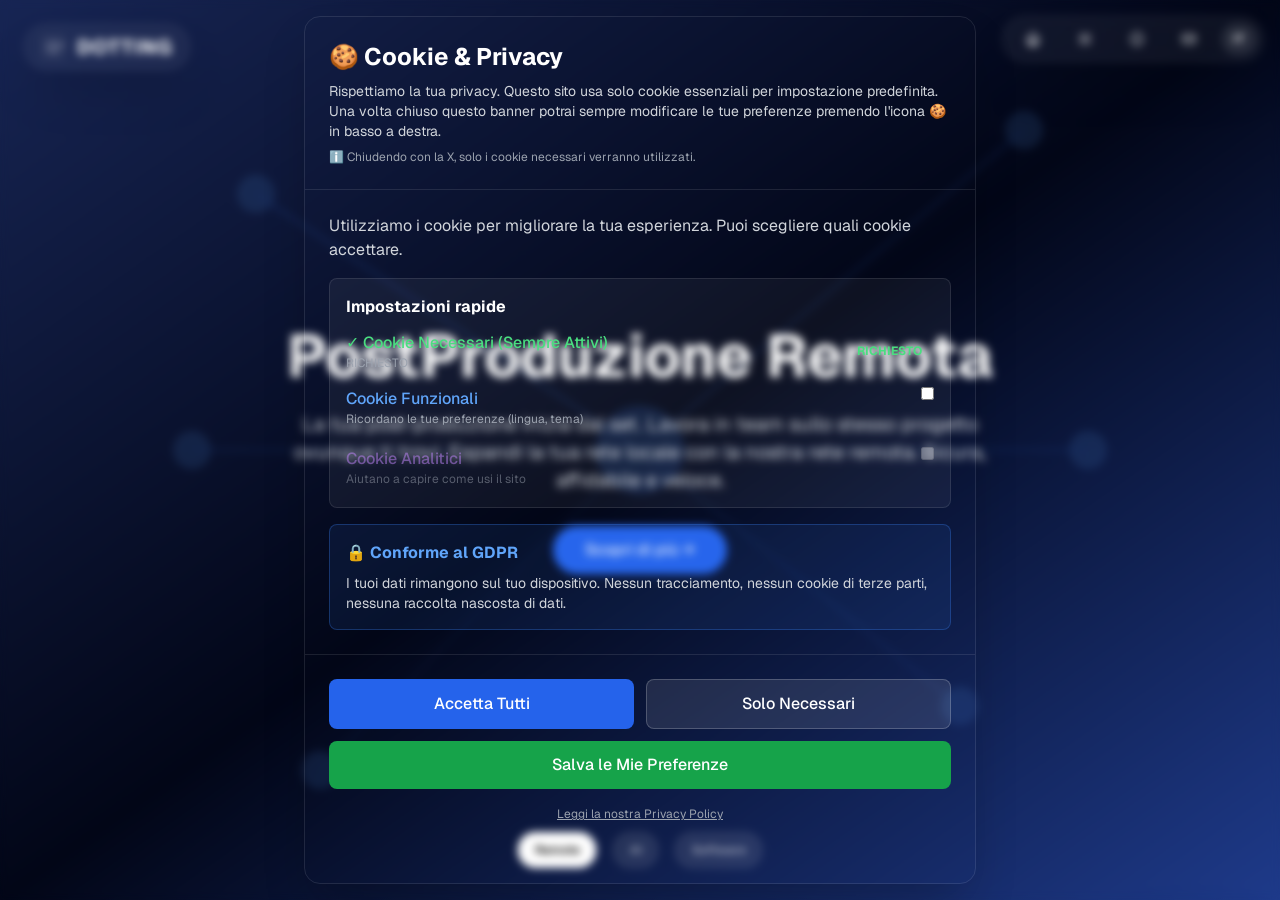
==== index.html @ 2cedf4ae "Static site: dotting.cloud converted from Next.js to plain HTML/CSS/JS Zero attack surface - no Node" ====
<!DOCTYPE html>
<html lang="it">
<head>
  <meta charset="UTF-8">
  <meta name="viewport" content="width=device-width, initial-scale=1.0">
  <title>Dotting - Post-Production</title>
  <meta name="description" content="Dotting - Remote Post-Production Infrastructure, AI Integration, Custom Broadcast Software">
  <link rel="icon" href="images/logo.png" type="image/png">
  <link rel="apple-touch-icon" href="images/logo.png">
  <link rel="stylesheet" href="css/tailwind.min.css">
  <link rel="preconnect" href="https://fonts.googleapis.com">
  <link rel="preconnect" href="https://fonts.gstatic.com" crossorigin>
  <link href="https://fonts.googleapis.com/css2?family=Geist:wght@300;400;500;600;700;800&family=Geist+Mono:wght@400;500;600&display=swap" rel="stylesheet">
  <link rel="stylesheet" href="css/style.css">
</head>
<body class="antialiased bg-black text-white overflow-hidden">

  <!-- Logo -->
  <a href="index.html" class="fixed top-7 left-4 md:top-6 md:left-6 z-50">
    <div class="flex items-center gap-3 md:bg-white/5 md:backdrop-blur-xl md:rounded-full md:px-4 md:py-2 md:border md:border-white/10 md:shadow-2xl md:hover:bg-white/10 transition-all duration-300">
      <img src="images/logo.png" alt="Dotting Logo" width="24" height="24" class="w-6 h-6 object-contain">
      <span class="text-white font-bold text-lg md:text-xl tracking-wider hidden md:inline">DOTTING</span>
    </div>
  </a>

  <!-- Desktop Navigation -->
  <nav class="hidden md:block fixed top-4 right-4 z-50">
    <div class="flex items-center gap-1 bg-white/5 backdrop-blur-xl rounded-full p-1.5 border border-white/10 shadow-2xl">
      <a href="index.html" data-nav="/" class="px-4 py-2 rounded-full transition-all duration-300 text-white/80 hover:bg-white/10 hover:text-white">
        <svg class="w-4 h-4" fill="none" stroke="currentColor" viewBox="0 0 24 24"><path stroke-linecap="round" stroke-linejoin="round" stroke-width="2" d="M3 12l2-2m0 0l7-7 7 7M5 10v10a1 1 0 001 1h3m10-11l2 2m-2-2v10a1 1 0 01-1 1h-3m-6 0a1 1 0 001-1v-4a1 1 0 011-1h2a1 1 0 011 1v4a1 1 0 001 1m-6 0h6"/></svg>
      </a>
      <button id="services-btn" class="px-4 py-2 rounded-full text-white/80 hover:bg-white/10 hover:text-white transition-all duration-300">
        <svg class="w-4 h-4" fill="none" stroke="currentColor" viewBox="0 0 24 24"><path stroke-linecap="round" stroke-linejoin="round" stroke-width="2" d="M4 6h16M4 12h16M4 18h16"/></svg>
      </button>
      <a href="about.html" data-nav="/about" class="px-4 py-2 rounded-full transition-all duration-300 text-white/80 hover:bg-white/10 hover:text-white">
        <svg class="w-4 h-4" fill="none" stroke="currentColor" viewBox="0 0 24 24"><path stroke-linecap="round" stroke-linejoin="round" stroke-width="2" d="M13 16h-1v-4h-1m1-4h.01M21 12a9 9 0 11-18 0 9 9 0 0118 0z"/></svg>
      </a>
      <a href="contact.html" data-nav="/contact" class="px-4 py-2 rounded-full transition-all duration-300 text-white/80 hover:bg-white/10 hover:text-white">
        <svg class="w-4 h-4" fill="none" stroke="currentColor" viewBox="0 0 24 24"><path stroke-linecap="round" stroke-linejoin="round" stroke-width="2" d="M3 8l7.89 5.26a2 2 0 002.22 0L21 8M5 19h14a2 2 0 002-2V7a2 2 0 00-2-2H5a2 2 0 00-2 2v10a2 2 0 002 2z"/></svg>
      </a>
      <div class="relative lang-wrapper">
        <button class="lang-toggle lang-current px-3 py-2 rounded-full bg-white/10 text-white/90 hover:bg-white/20 transition-all duration-300 text-xs font-bold tracking-wider ml-1">IT</button>
        <div class="lang-dropdown hidden absolute right-0 mt-2 bg-white/10 backdrop-blur-xl rounded-lg border border-white/20 shadow-2xl overflow-hidden z-50 min-w-[140px]">
          <button class="lang-option block w-full px-4 py-2 text-left text-white hover:bg-white/20 transition-all" data-lang="it">🇮🇹 IT</button>
          <button class="lang-option block w-full px-4 py-2 text-left text-white hover:bg-white/20 transition-all" data-lang="en">🇬🇧 EN</button>
          <button class="lang-option block w-full px-4 py-2 text-left text-white hover:bg-white/20 transition-all" data-lang="es">🇪🇸 ES</button>
        </div>
      </div>
    </div>
  </nav>

  <!-- Mobile Navigation -->
  <nav class="md:hidden fixed top-4 right-4 z-50">
    <div class="flex items-center gap-1 bg-white/5 backdrop-blur-xl rounded-full p-1 border border-white/10 shadow-2xl">
      <a href="index.html" data-nav="/" class="p-3 rounded-full transition-all duration-300 text-white/80">
        <svg class="w-4 h-4" fill="none" stroke="currentColor" viewBox="0 0 24 24"><path stroke-linecap="round" stroke-linejoin="round" stroke-width="2" d="M3 12l2-2m0 0l7-7 7 7M5 10v10a1 1 0 001 1h3m10-11l2 2m-2-2v10a1 1 0 01-1 1h-3m-6 0a1 1 0 001-1v-4a1 1 0 011-1h2a1 1 0 011 1v4a1 1 0 001 1m-6 0h6"/></svg>
      </a>
      <button id="mobile-menu-btn" class="p-3 rounded-full text-white/80 transition-all duration-300">
        <svg class="w-4 h-4" fill="none" stroke="currentColor" viewBox="0 0 24 24"><path stroke-linecap="round" stroke-linejoin="round" stroke-width="2" d="M4 6h16M4 12h16M4 18h16"/></svg>
      </button>
      <a href="about.html" data-nav="/about" class="p-3 rounded-full transition-all duration-300 text-white/80">
        <svg class="w-4 h-4" fill="none" stroke="currentColor" viewBox="0 0 24 24"><path stroke-linecap="round" stroke-linejoin="round" stroke-width="2" d="M13 16h-1v-4h-1m1-4h.01M21 12a9 9 0 11-18 0 9 9 0 0118 0z"/></svg>
      </a>
      <a href="contact.html" data-nav="/contact" class="p-3 rounded-full transition-all duration-300 text-white/80">
        <svg class="w-4 h-4" fill="none" stroke="currentColor" viewBox="0 0 24 24"><path stroke-linecap="round" stroke-linejoin="round" stroke-width="2" d="M3 8l7.89 5.26a2 2 0 002.22 0L21 8M5 19h14a2 2 0 002-2V7a2 2 0 00-2-2H5a2 2 0 00-2 2v10a2 2 0 002 2z"/></svg>
      </a>
      <div class="relative lang-wrapper">
        <button class="lang-toggle lang-current px-2 py-1.5 rounded-full bg-white/10 text-white/90 hover:bg-white/20 transition-all duration-300 text-xs font-bold tracking-wider">IT</button>
        <div class="lang-dropdown hidden absolute right-0 mt-2 bg-white/10 backdrop-blur-xl rounded-lg border border-white/20 shadow-2xl overflow-hidden z-50 min-w-[100px]">
          <button class="lang-option block w-full px-3 py-2 text-left text-white hover:bg-white/20 transition-all text-xs" data-lang="it">🇮🇹 IT</button>
          <button class="lang-option block w-full px-3 py-2 text-left text-white hover:bg-white/20 transition-all text-xs" data-lang="en">🇬🇧 EN</button>
          <button class="lang-option block w-full px-3 py-2 text-left text-white hover:bg-white/20 transition-all text-xs" data-lang="es">🇪🇸 ES</button>
        </div>
      </div>
    </div>
  </nav>

  <!-- Services Dropdown (Desktop) -->
  <div id="services-dropdown" class="hidden fixed top-16 right-4 bg-white/5 backdrop-blur-xl rounded-2xl p-2 border border-white/10 shadow-2xl z-40 animate-slide-down">
    <div class="flex flex-col gap-1 min-w-[240px]">
      <a href="remote-infrastructure.html" class="flex items-center gap-3 px-4 py-3 rounded-xl text-white/80 hover:bg-blue-500/20 hover:text-white transition-all border border-transparent hover:border-blue-500/30">
        <span class="text-sm font-medium">Remote Infrastructure</span>
      </a>
      <a href="ai-integration.html" class="flex items-center gap-3 px-4 py-3 rounded-xl text-white/80 hover:bg-purple-500/20 hover:text-white transition-all border border-transparent hover:border-purple-500/30">
        <span class="text-sm font-medium">AI Integration</span>
      </a>
      <a href="custom-software.html" class="flex items-center gap-3 px-4 py-3 rounded-xl text-white/80 hover:bg-green-500/20 hover:text-white transition-all border border-transparent hover:border-green-500/30">
        <span class="text-sm font-medium">Custom Software</span>
      </a>
    </div>
  </div>

  <!-- Mobile Full Screen Menu -->
  <div id="mobile-menu" class="hidden md:hidden fixed inset-0 bg-black/95 backdrop-blur-xl z-40 animate-fade-in">
    <div class="flex flex-col items-center justify-center h-full gap-6 p-8">
      <a href="remote-infrastructure.html" class="flex items-center gap-4 px-6 py-4 rounded-2xl text-white bg-blue-500/10 border border-blue-500/30 w-full max-w-sm">
        <span class="text-lg font-medium">Remote Infrastructure</span>
      </a>
      <a href="ai-integration.html" class="flex items-center gap-4 px-6 py-4 rounded-2xl text-white bg-purple-500/10 border border-purple-500/30 w-full max-w-sm">
        <span class="text-lg font-medium">AI Integration</span>
      </a>
      <a href="custom-software.html" class="flex items-center gap-4 px-6 py-4 rounded-2xl text-white bg-green-500/10 border border-green-500/30 w-full max-w-sm">
        <span class="text-lg font-medium">Custom Software</span>
      </a>
      <button onclick="document.getElementById('mobile-menu').classList.add('hidden')" class="mt-8 px-8 py-3 rounded-full bg-white/10 text-white border border-white/20">Close</button>
    </div>
  </div>

  <!-- MAIN CONTENT: Hero Carousel -->
  <main class="carousel-container">
    <!-- Slide 1: Remote Working -->
    <div class="carousel-slide active" id="slide-0">
      <div class="absolute inset-0 bg-gradient-to-br from-blue-950 via-slate-950 to-blue-900"></div>
      <!-- Network visualization background -->
      <div class="absolute inset-0 pointer-events-none">
        <svg class="w-full h-full opacity-20" viewBox="0 0 100 100" preserveAspectRatio="xMidYMid slice">
          <circle cx="50" cy="50" r="3" fill="#3b82f6" opacity="0.8">
            <animate attributeName="r" values="3;4;3" dur="2s" repeatCount="indefinite"/>
          </circle>
          <circle cx="20" cy="30" r="1.5" fill="#60a5fa" opacity="0.6"/>
          <circle cx="80" cy="25" r="1.5" fill="#60a5fa" opacity="0.6"/>
          <circle cx="75" cy="70" r="1.5" fill="#60a5fa" opacity="0.6"/>
          <circle cx="25" cy="75" r="1.5" fill="#60a5fa" opacity="0.6"/>
          <circle cx="15" cy="50" r="1.5" fill="#60a5fa" opacity="0.6"/>
          <circle cx="85" cy="50" r="1.5" fill="#60a5fa" opacity="0.6"/>
          <line x1="50" y1="50" x2="20" y2="30" stroke="#3b82f6" stroke-width="0.3" opacity="0.4"><animate attributeName="opacity" values="0.2;0.6;0.2" dur="3s" repeatCount="indefinite"/></line>
          <line x1="50" y1="50" x2="80" y2="25" stroke="#3b82f6" stroke-width="0.3" opacity="0.4"><animate attributeName="opacity" values="0.2;0.6;0.2" dur="3s" begin="0.5s" repeatCount="indefinite"/></line>
          <line x1="50" y1="50" x2="75" y2="70" stroke="#3b82f6" stroke-width="0.3" opacity="0.4"><animate attributeName="opacity" values="0.2;0.6;0.2" dur="3s" begin="1s" repeatCount="indefinite"/></line>
          <line x1="50" y1="50" x2="25" y2="75" stroke="#3b82f6" stroke-width="0.3" opacity="0.4"><animate attributeName="opacity" values="0.2;0.6;0.2" dur="3s" begin="1.5s" repeatCount="indefinite"/></line>
          <line x1="50" y1="50" x2="15" y2="50" stroke="#3b82f6" stroke-width="0.3" opacity="0.4"><animate attributeName="opacity" values="0.2;0.6;0.2" dur="3s" begin="2s" repeatCount="indefinite"/></line>
          <line x1="50" y1="50" x2="85" y2="50" stroke="#3b82f6" stroke-width="0.3" opacity="0.4"><animate attributeName="opacity" values="0.2;0.6;0.2" dur="3s" begin="2.5s" repeatCount="indefinite"/></line>
        </svg>
      </div>
      <div class="relative z-10 text-center max-w-3xl px-6">
        <h1 class="text-4xl md:text-6xl font-bold mb-6 text-white" data-i18n="hero.area1Title">PostProduzione Remota</h1>
        <p class="text-lg md:text-xl text-gray-300 mb-8 leading-relaxed" data-i18n="hero.area1">La tua post-produzione inizia dal set. Lavora in team sullo stesso progetto ovunque ti trovi.</p>
        <a href="remote-infrastructure.html" class="inline-block px-8 py-3 bg-blue-600 hover:bg-blue-500 rounded-full text-white font-medium transition-all duration-300 hover:scale-105" data-i18n="hero.learnMore">Scopri di pi&ugrave; &rarr;</a>
      </div>
    </div>

    <!-- Slide 2: AI Chat -->
    <div class="carousel-slide" id="slide-1">
      <div class="absolute inset-0 bg-gradient-to-br from-purple-950 via-slate-950 to-purple-900"></div>
      <div class="absolute inset-0 pointer-events-none">
        <svg class="w-full h-full opacity-15" viewBox="0 0 100 100" preserveAspectRatio="xMidYMid slice">
          <defs>
            <pattern id="grid-hero" width="5" height="5" patternUnits="userSpaceOnUse">
              <path d="M 5 0 L 0 0 0 5" fill="none" stroke="rgba(168,85,247,0.15)" stroke-width="0.1"/>
            </pattern>
          </defs>
          <rect width="100" height="100" fill="url(#grid-hero)"/>
        </svg>
      </div>
      <div class="relative z-10 text-center max-w-3xl px-6">
        <h1 class="text-4xl md:text-6xl font-bold mb-6 text-white" data-i18n="hero.area2Title">Integrazione AI Chat2Editing</h1>
        <p class="text-lg md:text-xl text-gray-300 mb-8 leading-relaxed" data-i18n="hero.area2">Modelli AI integrati in pipeline di post-produzione per analisi, ricerca e automazione.</p>
        <a href="ai-integration.html" class="inline-block px-8 py-3 bg-purple-600 hover:bg-purple-500 rounded-full text-white font-medium transition-all duration-300 hover:scale-105" data-i18n="hero.learnMore">Scopri di pi&ugrave; &rarr;</a>
      </div>
    </div>

    <!-- Slide 3: Custom Software -->
    <div class="carousel-slide" id="slide-2">
      <div class="absolute inset-0 bg-gradient-to-br from-green-950 via-slate-950 to-green-900"></div>
      <!-- Terminal-style background -->
      <div class="absolute inset-0 pointer-events-none flex items-center justify-center opacity-15">
        <div class="font-mono text-green-400 text-xs md:text-sm leading-loose whitespace-pre" id="terminal-bg"></div>
      </div>
      <div class="relative z-10 text-center max-w-3xl px-6">
        <h1 class="text-4xl md:text-6xl font-bold mb-6 text-white" data-i18n="hero.area3Title">Software Broadcast Personalizzato</h1>
        <p class="text-lg md:text-xl text-gray-300 mb-8 leading-relaxed" data-i18n="hero.area3">Sviluppo in-house di strumenti custom per risolvere problemi reali della produzione broadcast.</p>
        <a href="custom-software.html" class="inline-block px-8 py-3 bg-green-600 hover:bg-green-500 rounded-full text-white font-medium transition-all duration-300 hover:scale-105" data-i18n="hero.learnMore">Scopri di pi&ugrave; &rarr;</a>
      </div>
    </div>

    <!-- Carousel Dots -->
    <div class="carousel-dots">
      <button class="carousel-dot active" data-slide="0">Remote</button>
      <button class="carousel-dot" data-slide="1">AI</button>
      <button class="carousel-dot" data-slide="2">Software</button>
    </div>
  </main>

  <!-- Footer (hidden on homepage - full screen carousel) -->

  <script src="js/translations.js"></script>
  <script src="js/app.js"></script>
  <script>
    // Carousel logic
    (function() {
      var currentSlide = 0;
      var totalSlides = 3;
      var autoplayInterval;
      var slides = document.querySelectorAll('.carousel-slide');
      var dots = document.querySelectorAll('.carousel-dot');

      function goToSlide(index) {
        slides[currentSlide].classList.remove('active');
        dots[currentSlide].classList.remove('active');
        currentSlide = index;
        slides[currentSlide].classList.add('active');
        dots[currentSlide].classList.add('active');
      }

      function nextSlide() {
        goToSlide((currentSlide + 1) % totalSlides);
      }

      function startAutoplay() {
        autoplayInterval = setInterval(nextSlide, 4000);
      }

      function stopAutoplay() {
        clearInterval(autoplayInterval);
      }

      dots.forEach(function(dot) {
        dot.addEventListener('click', function() {
          stopAutoplay();
          goToSlide(parseInt(dot.getAttribute('data-slide')));
          startAutoplay();
        });
      });

      // Keyboard navigation
      document.addEventListener('keydown', function(e) {
        if (e.key === 'ArrowRight' || e.key === 'ArrowDown') {
          stopAutoplay();
          goToSlide((currentSlide + 1) % totalSlides);
          startAutoplay();
        } else if (e.key === 'ArrowLeft' || e.key === 'ArrowUp') {
          stopAutoplay();
          goToSlide((currentSlide - 1 + totalSlides) % totalSlides);
          startAutoplay();
        }
      });

      // Touch/swipe support
      var touchStartX = 0;
      var carousel = document.querySelector('.carousel-container');
      carousel.addEventListener('touchstart', function(e) {
        touchStartX = e.touches[0].clientX;
      }, { passive: true });
      carousel.addEventListener('touchend', function(e) {
        var diff = touchStartX - e.changedTouches[0].clientX;
        if (Math.abs(diff) > 50) {
          stopAutoplay();
          if (diff > 0) goToSlide((currentSlide + 1) % totalSlides);
          else goToSlide((currentSlide - 1 + totalSlides) % totalSlides);
          startAutoplay();
        }
      }, { passive: true });

      startAutoplay();

      // Terminal background animation for slide 3
      var termBg = document.getElementById('terminal-bg');
      if (termBg) {
        var t = window.dotting.getT().software;
        var lines = [];
        for (var i = 1; i <= 25; i++) {
          if (t['term' + i]) lines.push(t['term' + i]);
        }
        termBg.textContent = lines.join('\n');
      }

      // Update terminal on language change
      document.addEventListener('langchange', function(e) {
        var sw = e.detail.t.software;
        var lines = [];
        for (var i = 1; i <= 25; i++) {
          if (sw['term' + i]) lines.push(sw['term' + i]);
        }
        if (termBg) termBg.textContent = lines.join('\n');
      });
    })();
  </script>
</body>
</html>
---- css/style.css ----
/* Dotting Static Site - Custom Styles */

/* Geist Font from Google Fonts is loaded via HTML <link> */

body {
  font-family: 'Geist', -apple-system, BlinkMacSystemFont, 'Segoe UI', Roboto, sans-serif;
  -webkit-font-smoothing: antialiased;
  -moz-osx-font-smoothing: grayscale;
}

code, pre, .font-mono {
  font-family: 'Geist Mono', 'Courier New', monospace;
}

/* Scrollbar styling */
.custom-scrollbar {
  scrollbar-width: thin;
  scrollbar-color: #64748b #0f172a;
}
.custom-scrollbar-blue {
  scrollbar-width: thin;
  scrollbar-color: #3b82f6 #0f172a;
}
.custom-scrollbar-purple {
  scrollbar-width: thin;
  scrollbar-color: #a855f7 #0f172a;
}

/* Animations */
@keyframes fade-in {
  from { opacity: 0; transform: translateY(20px); }
  to { opacity: 1; transform: translateY(0); }
}
@keyframes fade-in-delay {
  from { opacity: 0; transform: translateY(20px); }
  to { opacity: 1; transform: translateY(0); }
}
@keyframes pulse-slow {
  0%, 100% { opacity: 0.8; transform: scale(1); }
  50% { opacity: 1; transform: scale(1.02); }
}
@keyframes slide-down {
  from { opacity: 0; transform: translateY(-10px); }
  to { opacity: 1; transform: translateY(0); }
}
@keyframes scale-in {
  from { opacity: 0; transform: scale(0.9); }
  to { opacity: 1; transform: scale(1); }
}
@keyframes scan {
  0%, 100% { transform: translateY(-100%); }
  50% { transform: translateY(100%); }
}
@keyframes terminal-blink {
  0%, 100% { opacity: 1; }
  50% { opacity: 0; }
}

.animate-fade-in { animation: fade-in 0.8s ease-out forwards; }
.animate-fade-in-delay { animation: fade-in-delay 0.8s ease-out 0.3s forwards; opacity: 0; }
.animate-pulse-slow { animation: pulse-slow 3s ease-in-out infinite; }
.animate-slide-down { animation: slide-down 0.2s ease-out; }
.animate-scale-in { animation: scale-in 0.3s ease-out; }
.animate-scan { animation: scan 3s ease-in-out infinite; }
.animate-terminal-blink { animation: terminal-blink 1s step-end infinite; }

/* Carousel */
.carousel-container {
  position: relative;
  width: 100%;
  height: 100vh;
  overflow: hidden;
}
.carousel-slide {
  position: absolute;
  inset: 0;
  display: flex;
  align-items: center;
  justify-content: center;
  opacity: 0;
  transition: opacity 0.6s ease-in-out;
  pointer-events: none;
}
.carousel-slide.active {
  opacity: 1;
  pointer-events: auto;
}
.carousel-dots {
  position: absolute;
  bottom: 2rem;
  left: 50%;
  transform: translateX(-50%);
  display: flex;
  gap: 1rem;
  z-index: 10;
}
.carousel-dot {
  padding: 0.5rem 1rem;
  border-radius: 9999px;
  font-size: 0.75rem;
  font-weight: 600;
  cursor: pointer;
  transition: all 0.3s;
  background: rgba(255,255,255,0.1);
  color: rgba(255,255,255,0.6);
  border: 1px solid rgba(255,255,255,0.1);
}
.carousel-dot.active {
  background: white;
  color: black;
}

/* Chat message animation */
.chat-message {
  opacity: 0;
  transform: translateY(10px);
  animation: fade-in 0.4s ease-out forwards;
}

/* Snap scroll container */
.snap-container {
  scroll-snap-type: y mandatory;
  overflow-y: scroll;
  height: 100vh;
}
.snap-section {
  scroll-snap-align: start;
  scroll-snap-stop: always;
  min-height: 100vh;
  display: flex;
  align-items: center;
  justify-content: center;
  padding: 2rem;
}

/* Toggle switch (for cookie consent) */
.peer:checked + .toggle-track {
  background-color: #2563eb;
}
.peer:checked + .toggle-track::after {
  transform: translateX(100%);
}
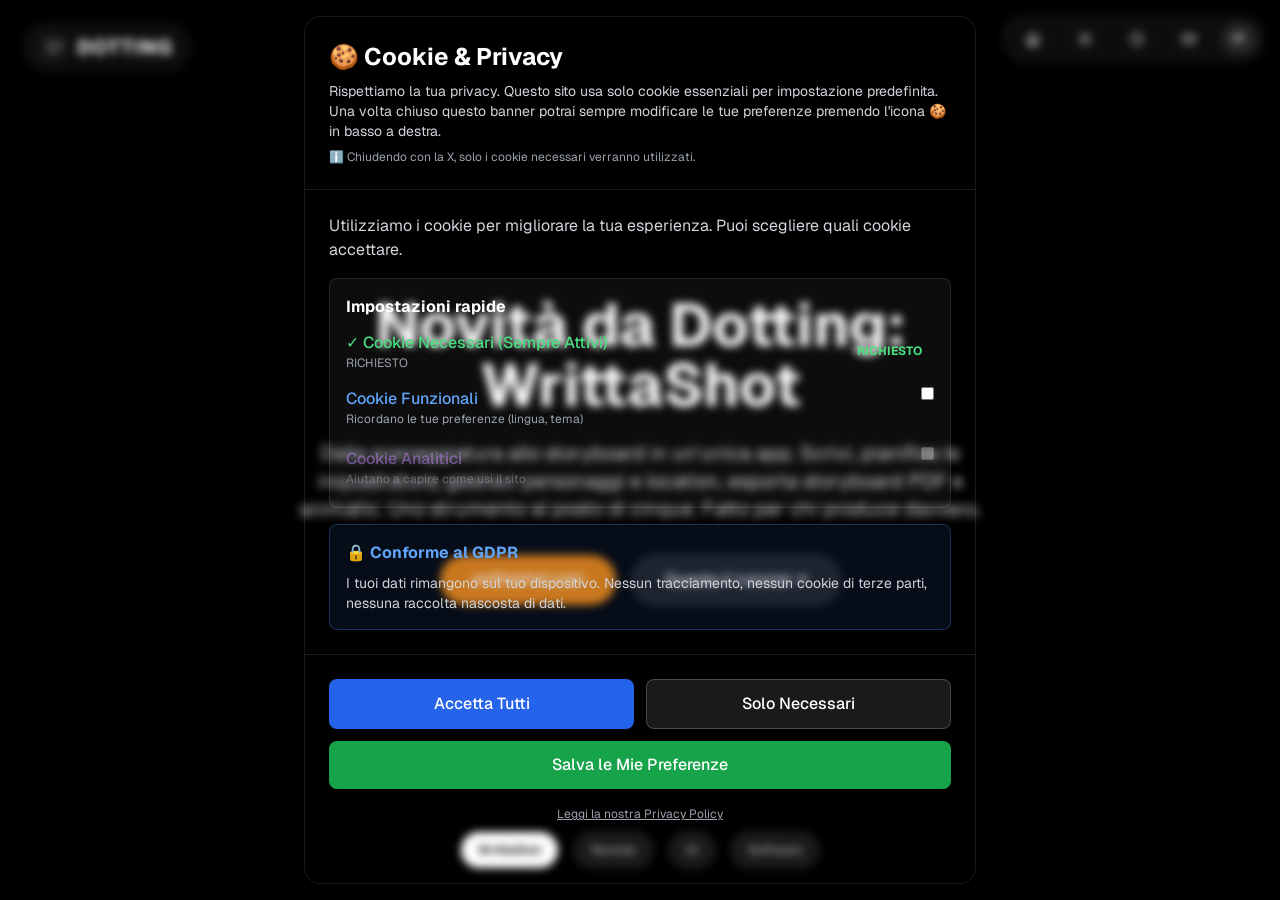
==== commit 3618cd20: "Add WrittaShot slide as first carousel item - Local promo video background (no YouTube embed, no coo" ====
--- a/index.html
+++ b/index.html
@@ -108,21 +108,34 @@
 
   <!-- MAIN CONTENT: Hero Carousel -->
   <main class="carousel-container">
-    <!-- Slide 1: Remote Working -->
+    <!-- Slide 1: WrittaShot -->
     <div class="carousel-slide active" id="slide-0">
+      <div class="absolute inset-0 bg-black"></div>
+      <!-- Local promo video as background -->
+      <div class="absolute inset-0 overflow-hidden">
+        <video autoplay muted loop playsinline class="w-full h-full object-cover">
+          <source src="videos/writtashot-promo.mp4" type="video/mp4">
+        </video>
+      </div>
+      <div class="relative z-10 text-center max-w-3xl px-6">
+        <h1 class="text-4xl md:text-6xl font-bold mb-6 text-white" data-i18n="hero.area1Title">Novit&agrave; da Dotting: WrittaShot</h1>
+        <p class="text-lg md:text-xl text-gray-300 mb-8 leading-relaxed" data-i18n="hero.area1">Dalla sceneggiatura allo storyboard in un'unica app. Uno strumento al posto di cinque. Fatto per chi produce davvero.</p>
+        <div class="flex flex-col sm:flex-row gap-4 justify-center">
+          <a href="https://writtashot.com" target="_blank" class="inline-block px-8 py-3 bg-amber-600 hover:bg-amber-500 rounded-full text-white font-medium transition-all duration-300 hover:scale-105">writtashot.com</a>
+          <a href="https://www.youtube.com/watch?v=3w2-Jt9SE5w" target="_blank" class="inline-block px-8 py-3 bg-white/10 hover:bg-white/20 rounded-full text-white font-medium transition-all duration-300 hover:scale-105 border border-white/20" data-i18n="hero.area1Cta">Guarda il tutorial &rarr;</a>
+        </div>
+      </div>
+    </div>
+
+    <!-- Slide 2: Remote Working -->
+    <div class="carousel-slide" id="slide-1">
       <div class="absolute inset-0 bg-gradient-to-br from-blue-950 via-slate-950 to-blue-900"></div>
-      <!-- Network visualization background -->
       <div class="absolute inset-0 pointer-events-none">
         <svg class="w-full h-full opacity-20" viewBox="0 0 100 100" preserveAspectRatio="xMidYMid slice">
-          <circle cx="50" cy="50" r="3" fill="#3b82f6" opacity="0.8">
-            <animate attributeName="r" values="3;4;3" dur="2s" repeatCount="indefinite"/>
-          </circle>
-          <circle cx="20" cy="30" r="1.5" fill="#60a5fa" opacity="0.6"/>
-          <circle cx="80" cy="25" r="1.5" fill="#60a5fa" opacity="0.6"/>
-          <circle cx="75" cy="70" r="1.5" fill="#60a5fa" opacity="0.6"/>
-          <circle cx="25" cy="75" r="1.5" fill="#60a5fa" opacity="0.6"/>
-          <circle cx="15" cy="50" r="1.5" fill="#60a5fa" opacity="0.6"/>
-          <circle cx="85" cy="50" r="1.5" fill="#60a5fa" opacity="0.6"/>
+          <circle cx="50" cy="50" r="3" fill="#3b82f6" opacity="0.8"><animate attributeName="r" values="3;4;3" dur="2s" repeatCount="indefinite"/></circle>
+          <circle cx="20" cy="30" r="1.5" fill="#60a5fa" opacity="0.6"/><circle cx="80" cy="25" r="1.5" fill="#60a5fa" opacity="0.6"/>
+          <circle cx="75" cy="70" r="1.5" fill="#60a5fa" opacity="0.6"/><circle cx="25" cy="75" r="1.5" fill="#60a5fa" opacity="0.6"/>
+          <circle cx="15" cy="50" r="1.5" fill="#60a5fa" opacity="0.6"/><circle cx="85" cy="50" r="1.5" fill="#60a5fa" opacity="0.6"/>
           <line x1="50" y1="50" x2="20" y2="30" stroke="#3b82f6" stroke-width="0.3" opacity="0.4"><animate attributeName="opacity" values="0.2;0.6;0.2" dur="3s" repeatCount="indefinite"/></line>
           <line x1="50" y1="50" x2="80" y2="25" stroke="#3b82f6" stroke-width="0.3" opacity="0.4"><animate attributeName="opacity" values="0.2;0.6;0.2" dur="3s" begin="0.5s" repeatCount="indefinite"/></line>
           <line x1="50" y1="50" x2="75" y2="70" stroke="#3b82f6" stroke-width="0.3" opacity="0.4"><animate attributeName="opacity" values="0.2;0.6;0.2" dur="3s" begin="1s" repeatCount="indefinite"/></line>
@@ -132,51 +145,47 @@
         </svg>
       </div>
       <div class="relative z-10 text-center max-w-3xl px-6">
-        <h1 class="text-4xl md:text-6xl font-bold mb-6 text-white" data-i18n="hero.area1Title">PostProduzione Remota</h1>
-        <p class="text-lg md:text-xl text-gray-300 mb-8 leading-relaxed" data-i18n="hero.area1">La tua post-produzione inizia dal set. Lavora in team sullo stesso progetto ovunque ti trovi.</p>
+        <h1 class="text-4xl md:text-6xl font-bold mb-6 text-white" data-i18n="hero.area2Title">PostProduzione Remota</h1>
+        <p class="text-lg md:text-xl text-gray-300 mb-8 leading-relaxed" data-i18n="hero.area2">La tua post-produzione inizia dal set. Lavora in team sullo stesso progetto ovunque ti trovi.</p>
         <a href="remote-infrastructure.html" class="inline-block px-8 py-3 bg-blue-600 hover:bg-blue-500 rounded-full text-white font-medium transition-all duration-300 hover:scale-105" data-i18n="hero.learnMore">Scopri di pi&ugrave; &rarr;</a>
       </div>
     </div>
 
-    <!-- Slide 2: AI Chat -->
-    <div class="carousel-slide" id="slide-1">
+    <!-- Slide 3: AI Chat -->
+    <div class="carousel-slide" id="slide-2">
       <div class="absolute inset-0 bg-gradient-to-br from-purple-950 via-slate-950 to-purple-900"></div>
       <div class="absolute inset-0 pointer-events-none">
         <svg class="w-full h-full opacity-15" viewBox="0 0 100 100" preserveAspectRatio="xMidYMid slice">
-          <defs>
-            <pattern id="grid-hero" width="5" height="5" patternUnits="userSpaceOnUse">
-              <path d="M 5 0 L 0 0 0 5" fill="none" stroke="rgba(168,85,247,0.15)" stroke-width="0.1"/>
-            </pattern>
-          </defs>
+          <defs><pattern id="grid-hero" width="5" height="5" patternUnits="userSpaceOnUse"><path d="M 5 0 L 0 0 0 5" fill="none" stroke="rgba(168,85,247,0.15)" stroke-width="0.1"/></pattern></defs>
           <rect width="100" height="100" fill="url(#grid-hero)"/>
         </svg>
       </div>
       <div class="relative z-10 text-center max-w-3xl px-6">
-        <h1 class="text-4xl md:text-6xl font-bold mb-6 text-white" data-i18n="hero.area2Title">Integrazione AI Chat2Editing</h1>
-        <p class="text-lg md:text-xl text-gray-300 mb-8 leading-relaxed" data-i18n="hero.area2">Modelli AI integrati in pipeline di post-produzione per analisi, ricerca e automazione.</p>
+        <h1 class="text-4xl md:text-6xl font-bold mb-6 text-white" data-i18n="hero.area3Title">Integrazione AI Chat2Editing</h1>
+        <p class="text-lg md:text-xl text-gray-300 mb-8 leading-relaxed" data-i18n="hero.area3">Modelli AI integrati in pipeline di post-produzione per analisi, ricerca e automazione.</p>
         <a href="ai-integration.html" class="inline-block px-8 py-3 bg-purple-600 hover:bg-purple-500 rounded-full text-white font-medium transition-all duration-300 hover:scale-105" data-i18n="hero.learnMore">Scopri di pi&ugrave; &rarr;</a>
       </div>
     </div>
 
-    <!-- Slide 3: Custom Software -->
-    <div class="carousel-slide" id="slide-2">
+    <!-- Slide 4: Custom Software -->
+    <div class="carousel-slide" id="slide-3">
       <div class="absolute inset-0 bg-gradient-to-br from-green-950 via-slate-950 to-green-900"></div>
-      <!-- Terminal-style background -->
       <div class="absolute inset-0 pointer-events-none flex items-center justify-center opacity-15">
         <div class="font-mono text-green-400 text-xs md:text-sm leading-loose whitespace-pre" id="terminal-bg"></div>
       </div>
       <div class="relative z-10 text-center max-w-3xl px-6">
-        <h1 class="text-4xl md:text-6xl font-bold mb-6 text-white" data-i18n="hero.area3Title">Software Broadcast Personalizzato</h1>
-        <p class="text-lg md:text-xl text-gray-300 mb-8 leading-relaxed" data-i18n="hero.area3">Sviluppo in-house di strumenti custom per risolvere problemi reali della produzione broadcast.</p>
+        <h1 class="text-4xl md:text-6xl font-bold mb-6 text-white" data-i18n="hero.area4Title">Software Broadcast Personalizzato</h1>
+        <p class="text-lg md:text-xl text-gray-300 mb-8 leading-relaxed" data-i18n="hero.area4">Sviluppo in-house di strumenti custom per risolvere problemi reali della produzione broadcast.</p>
         <a href="custom-software.html" class="inline-block px-8 py-3 bg-green-600 hover:bg-green-500 rounded-full text-white font-medium transition-all duration-300 hover:scale-105" data-i18n="hero.learnMore">Scopri di pi&ugrave; &rarr;</a>
       </div>
     </div>
 
     <!-- Carousel Dots -->
     <div class="carousel-dots">
-      <button class="carousel-dot active" data-slide="0">Remote</button>
-      <button class="carousel-dot" data-slide="1">AI</button>
-      <button class="carousel-dot" data-slide="2">Software</button>
+      <button class="carousel-dot active" data-slide="0">WrittaShot</button>
+      <button class="carousel-dot" data-slide="1">Remote</button>
+      <button class="carousel-dot" data-slide="2">AI</button>
+      <button class="carousel-dot" data-slide="3">Software</button>
     </div>
   </main>
 
@@ -188,7 +197,7 @@
     // Carousel logic
     (function() {
       var currentSlide = 0;
-      var totalSlides = 3;
+      var totalSlides = 4;
       var autoplayInterval;
       var slides = document.querySelectorAll('.carousel-slide');
       var dots = document.querySelectorAll('.carousel-dot');
